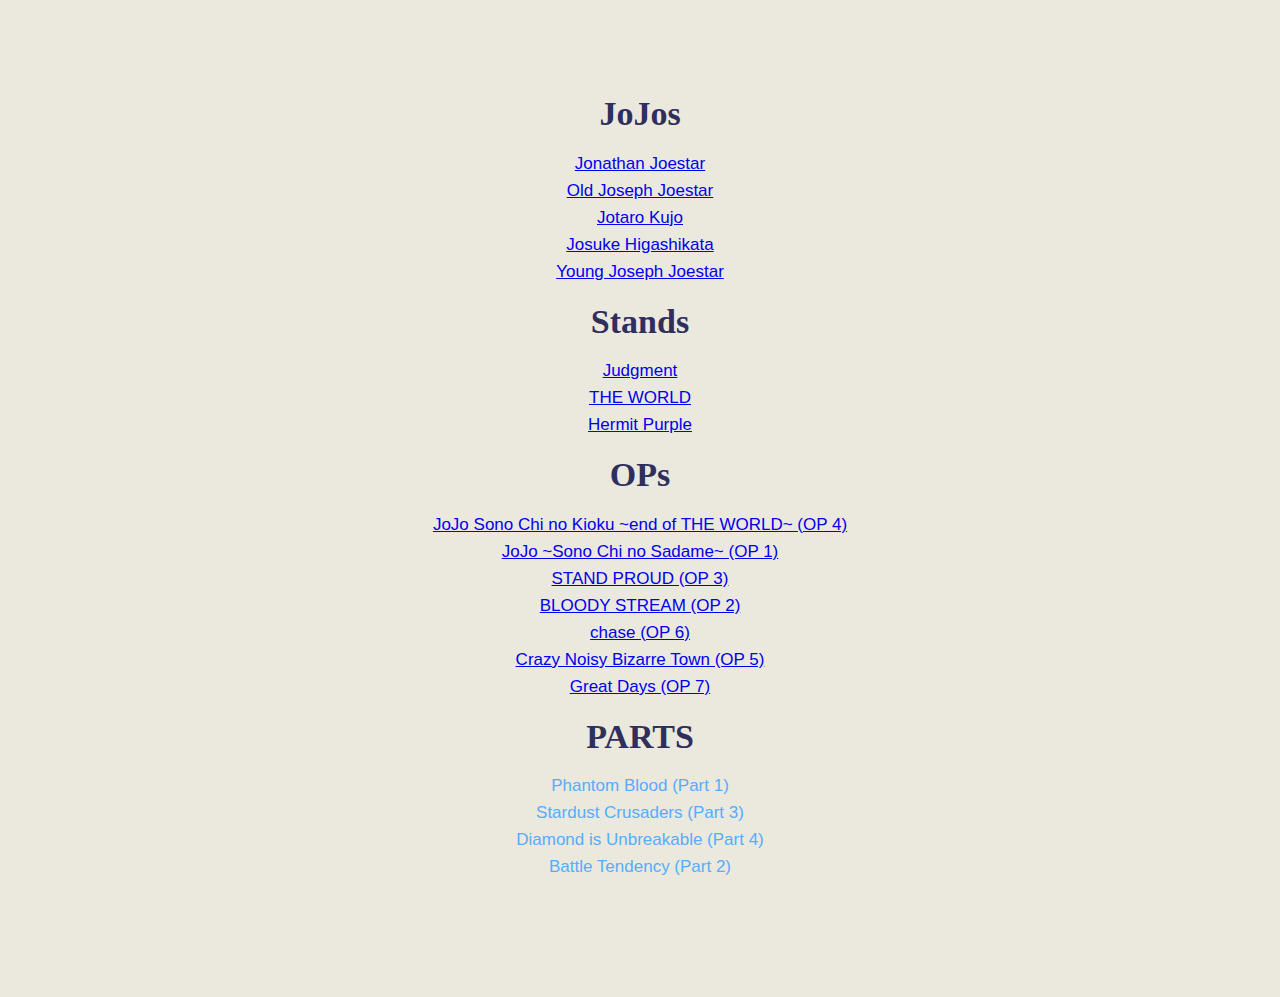
==== Page2.html @ da79ece2 "Update Page2.html" ====
<html>
<head>
  <link href="myCool.css" rel="stylesheet" type="text/css">
</head>
  <title>JJBA Stuff</title>
<body>
  <h1>JoJos</h1>
  <ul>
    <li><a href="http://vignette2.wikia.nocookie.net/vsbattles/images/9/91/Jonathan_jojoeoh.png/revision/latest?cb=20160727121945" target="_blank">Jonathan Joestar</a></li>
    <li><a href="http://vignette4.wikia.nocookie.net/jjba/images/2/23/Joseph_anime.jpg/revision/latest?cb=20131219030644" target="_blank">Old Joseph Joestar</a></li>
    <li><a href="https://s-media-cache-ak0.pinimg.com/564x/c3/71/d3/c371d3074f812b825026e3b10369f3d6.jpg" target="_blank">Jotaro Kujo</a></li>
    <li><a href="http://www.fightersgeneration.com/nx4/game/jojo-allstarbattle/char-art/josuke-allstarbattle.png" target="_blank">Josuke Higashikata</a></li>
    <li><a href="http://static.zerochan.net/Joseph.Joestar.full.2035241.jpg" target="_blank">Young Joseph Joestar</a></li>
  <h1>Stands</h1>
  <ul>
    <li><a href="http://i.imgur.com/wc7j5gO.jpg" target="_blank">Judgment</a></li>
    <li><a href="http://i.imgur.com/giaiYK7.jpg" target="_blank">THE WORLD</a></li>
    <li><a href="http://i.imgur.com/mlSoahh.jpg" target="_blank">Hermit Purple</a></li>
  </ul>
  <h1>OPs</h1>
  <ul>
    <li><a href="https://www.youtube.com/watch?v=z1OpA4qeIzI" target="_blank">JoJo Sono Chi no Kioku ~end of THE WORLD~ (OP 4)</a></li>
    <li><a href="https://www.youtube.com/watch?v=m_vux8N4dy4" target="_blank">JoJo ~Sono Chi no Sadame~ (OP 1)</a></li>
    <li><a href="https://www.youtube.com/watch?v=RordBk3Ztk4" target="_blank">STAND PROUD (OP 3)</a></li>
    <li><a href="https://www.youtube.com/watch?v=rf7h0D-Qwf8" target="_blank">BLOODY STREAM (OP 2)</a></li>
    <li><a href="https://www.youtube.com/watch?v=Kzz8PlUHkC4" target="_blank">chase (OP 6)</a></li>
    <li><a href="https://www.youtube.com/watch?v=Zm3ryyC9L3I" target="_blank">Crazy Noisy Bizarre Town (OP 5)</a></li>
    <li><a href="https://www.youtube.com/watch?v=oBiVN5T7dv8" target="_blank">Great Days (OP 7)</a></li>
  </ul>
  <h1>PARTS</h1>
  <ul>
    <li>Phantom Blood (Part 1)</li>
    <li>Stardust Crusaders (Part 3)</li>
    <li>Diamond is Unbreakable (Part 4)</li>
    <li>Battle Tendency (Part 2)</li>
</body>
</html>
---- myCool.css ----
body {
	padding: 100px;
	color: #2F2F5D;
	background-color: #EBE8DD;
	font-family: Verdana, Geneva, sans-serif;
	text-align: center;
}

h2 {
	text-transform: uppercase;
	font-size: 16px;
	font-family: Verdana, sans-serif;
	color: #55ADFF;
}

h1 {
	font-family: Buttermilk, fantasy;
	text-align: center;
}

tracked-caps {
	letter-spacing: 8px;
}

body {
	font-size:17px;
	line-height:27px;
	width:700px;
	margin:0px auto;
}

ul.one {
	float: left;
	background: blue;
	width: 33%;
	height: 33%;
	text-decoration: none;
}

ul.three {
	float: right;
	background: red;
	width: 33%;
	height: 33%;
	text-decoration;
}

li {
	list-style-type: none;
	color: #55ADFF;
}

ul {
	padding: 0px;
}

h3 {
	color: #55ADFF;
}

a.link:visited {
	color: #d882cc;
}
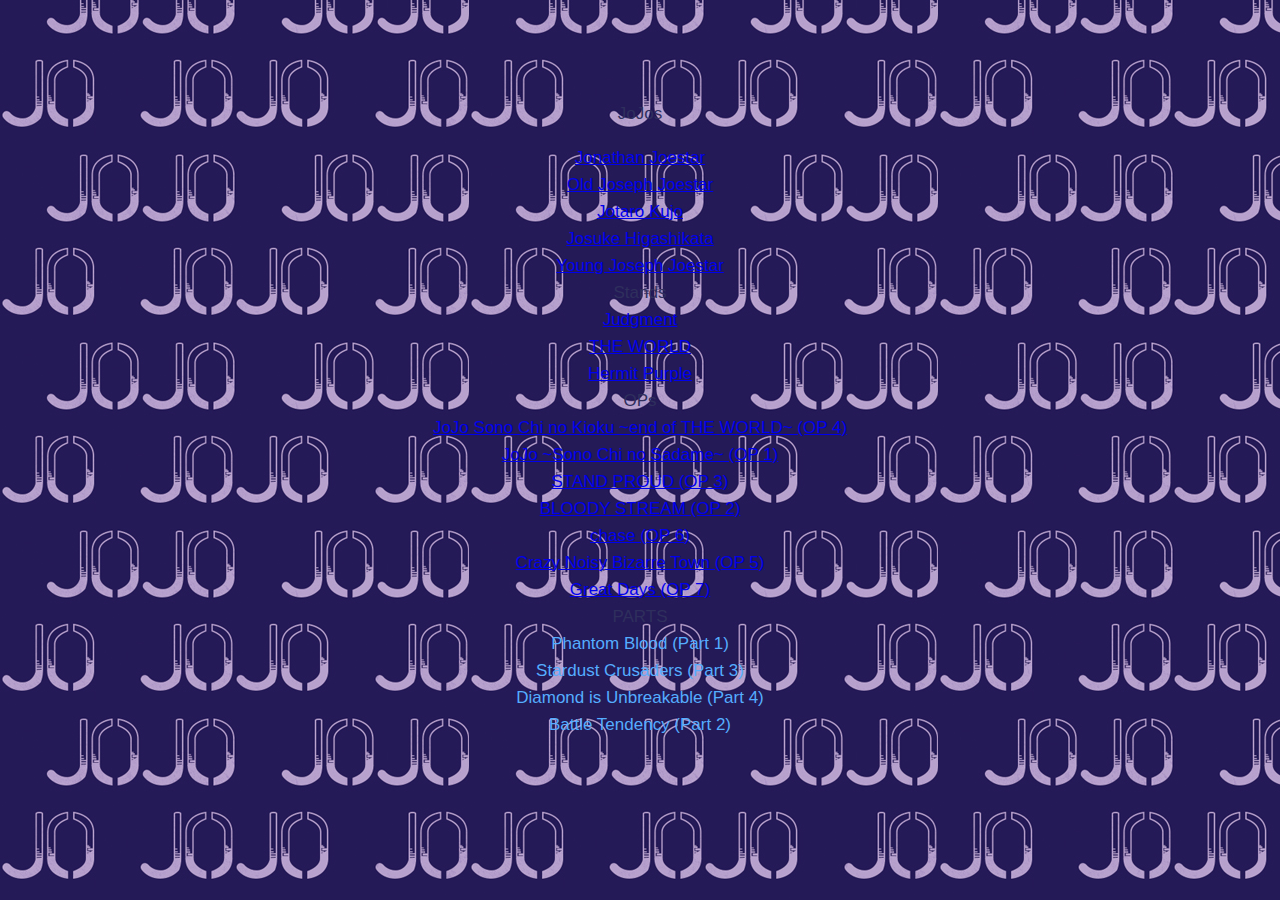
==== commit 16819565: "Update Page2.html" ====
--- a/Page2.html
+++ b/Page2.html
@@ -4,20 +4,20 @@
 </head>
   <title>JJBA Stuff</title>
 <body>
-  <h1>JoJos</h1>
+  <h1.jjba>JoJos</h1.jjba>
   <ul>
     <li><a href="http://vignette2.wikia.nocookie.net/vsbattles/images/9/91/Jonathan_jojoeoh.png/revision/latest?cb=20160727121945" target="_blank">Jonathan Joestar</a></li>
     <li><a href="http://vignette4.wikia.nocookie.net/jjba/images/2/23/Joseph_anime.jpg/revision/latest?cb=20131219030644" target="_blank">Old Joseph Joestar</a></li>
     <li><a href="https://s-media-cache-ak0.pinimg.com/564x/c3/71/d3/c371d3074f812b825026e3b10369f3d6.jpg" target="_blank">Jotaro Kujo</a></li>
     <li><a href="http://www.fightersgeneration.com/nx4/game/jojo-allstarbattle/char-art/josuke-allstarbattle.png" target="_blank">Josuke Higashikata</a></li>
     <li><a href="http://static.zerochan.net/Joseph.Joestar.full.2035241.jpg" target="_blank">Young Joseph Joestar</a></li>
-  <h1>Stands</h1>
+  <h1.jjba>Stands</h1.jjba>
   <ul>
     <li><a href="http://i.imgur.com/wc7j5gO.jpg" target="_blank">Judgment</a></li>
     <li><a href="http://i.imgur.com/giaiYK7.jpg" target="_blank">THE WORLD</a></li>
     <li><a href="http://i.imgur.com/mlSoahh.jpg" target="_blank">Hermit Purple</a></li>
   </ul>
-  <h1>OPs</h1>
+  <h1.jjba>OPs</h1.jjba>
   <ul>
     <li><a href="https://www.youtube.com/watch?v=z1OpA4qeIzI" target="_blank">JoJo Sono Chi no Kioku ~end of THE WORLD~ (OP 4)</a></li>
     <li><a href="https://www.youtube.com/watch?v=m_vux8N4dy4" target="_blank">JoJo ~Sono Chi no Sadame~ (OP 1)</a></li>
@@ -27,7 +27,7 @@
     <li><a href="https://www.youtube.com/watch?v=Zm3ryyC9L3I" target="_blank">Crazy Noisy Bizarre Town (OP 5)</a></li>
     <li><a href="https://www.youtube.com/watch?v=oBiVN5T7dv8" target="_blank">Great Days (OP 7)</a></li>
   </ul>
-  <h1>PARTS</h1>
+  <h1.jjba>PARTS</h1.jjba>
   <ul>
     <li>Phantom Blood (Part 1)</li>
     <li>Stardust Crusaders (Part 3)</li>
--- a/myCool.css
+++ b/myCool.css
@@ -4,6 +4,7 @@
 	background-color: #EBE8DD;
 	font-family: Verdana, Geneva, sans-serif;
 	text-align: center;
+	background-image: url(tumblr_nk1i2e13BX1u7591ko10_r1_500.jpg);
 }
 
 h2 {
@@ -61,3 +62,11 @@
 a.link:visited {
 	color: #d882cc;
 }
+
+body.two {
+	padding: 100px;
+	color: #2F2F5D;
+	background-color: #EBE8DD;
+	font-family: Verdana, Geneva, sans-serif;
+	text-align: center;
+}
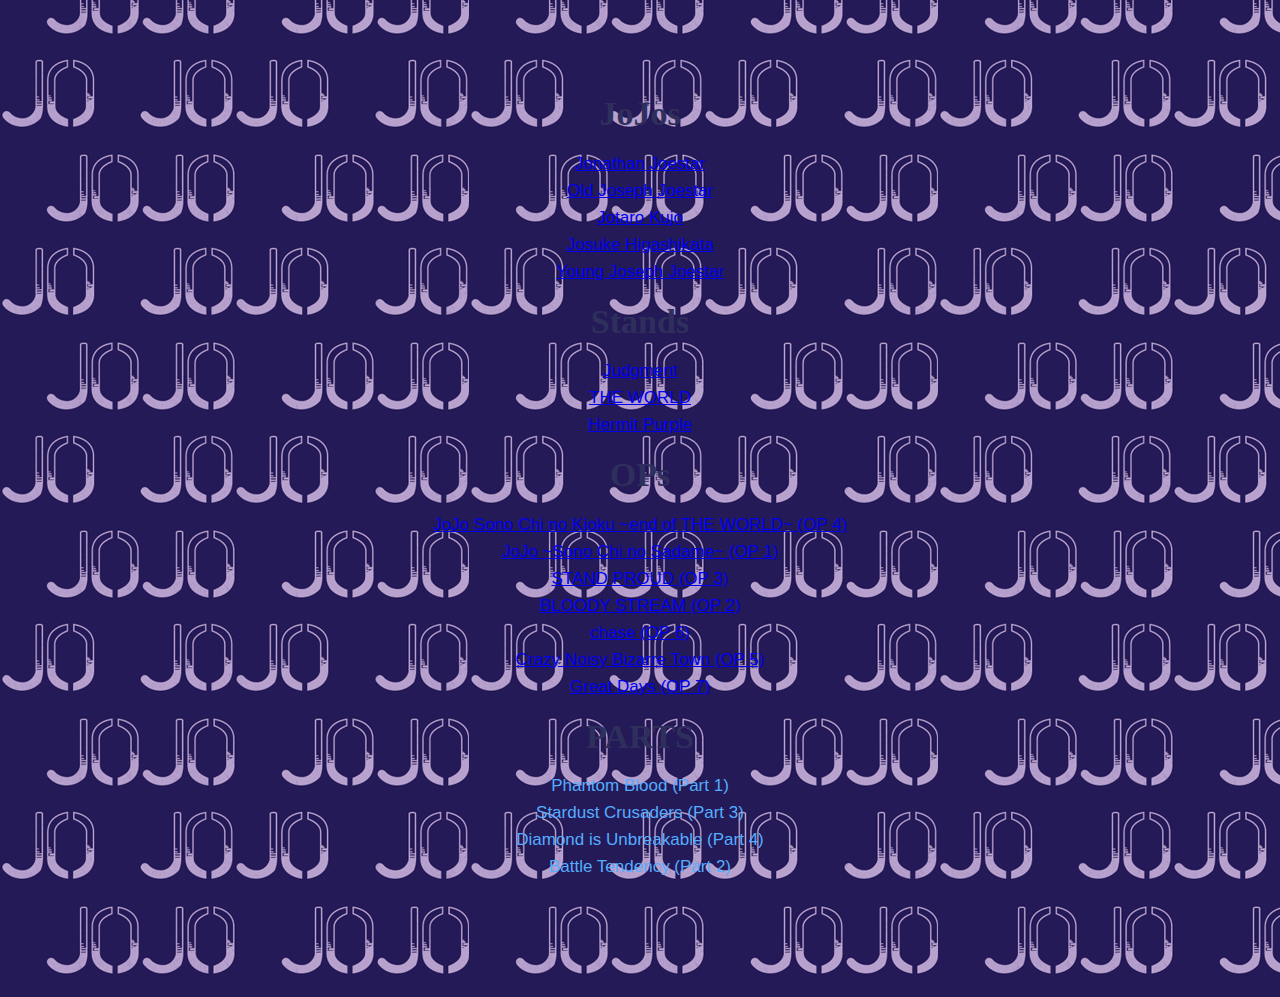
==== commit ab10db79: "Update Page2.html" ====
--- a/Page2.html
+++ b/Page2.html
@@ -4,20 +4,20 @@
 </head>
   <title>JJBA Stuff</title>
 <body>
-  <h1.jjba>JoJos</h1.jjba>
+  <h1>JoJos</h1>
   <ul>
     <li><a href="http://vignette2.wikia.nocookie.net/vsbattles/images/9/91/Jonathan_jojoeoh.png/revision/latest?cb=20160727121945" target="_blank">Jonathan Joestar</a></li>
     <li><a href="http://vignette4.wikia.nocookie.net/jjba/images/2/23/Joseph_anime.jpg/revision/latest?cb=20131219030644" target="_blank">Old Joseph Joestar</a></li>
     <li><a href="https://s-media-cache-ak0.pinimg.com/564x/c3/71/d3/c371d3074f812b825026e3b10369f3d6.jpg" target="_blank">Jotaro Kujo</a></li>
     <li><a href="http://www.fightersgeneration.com/nx4/game/jojo-allstarbattle/char-art/josuke-allstarbattle.png" target="_blank">Josuke Higashikata</a></li>
     <li><a href="http://static.zerochan.net/Joseph.Joestar.full.2035241.jpg" target="_blank">Young Joseph Joestar</a></li>
-  <h1.jjba>Stands</h1.jjba>
+  <h1>Stands</h1>
   <ul>
     <li><a href="http://i.imgur.com/wc7j5gO.jpg" target="_blank">Judgment</a></li>
     <li><a href="http://i.imgur.com/giaiYK7.jpg" target="_blank">THE WORLD</a></li>
     <li><a href="http://i.imgur.com/mlSoahh.jpg" target="_blank">Hermit Purple</a></li>
   </ul>
-  <h1.jjba>OPs</h1.jjba>
+  <h1>OPs</h1>
   <ul>
     <li><a href="https://www.youtube.com/watch?v=z1OpA4qeIzI" target="_blank">JoJo Sono Chi no Kioku ~end of THE WORLD~ (OP 4)</a></li>
     <li><a href="https://www.youtube.com/watch?v=m_vux8N4dy4" target="_blank">JoJo ~Sono Chi no Sadame~ (OP 1)</a></li>
@@ -27,7 +27,7 @@
     <li><a href="https://www.youtube.com/watch?v=Zm3ryyC9L3I" target="_blank">Crazy Noisy Bizarre Town (OP 5)</a></li>
     <li><a href="https://www.youtube.com/watch?v=oBiVN5T7dv8" target="_blank">Great Days (OP 7)</a></li>
   </ul>
-  <h1.jjba>PARTS</h1.jjba>
+  <h1>PARTS</h1>
   <ul>
     <li>Phantom Blood (Part 1)</li>
     <li>Stardust Crusaders (Part 3)</li>
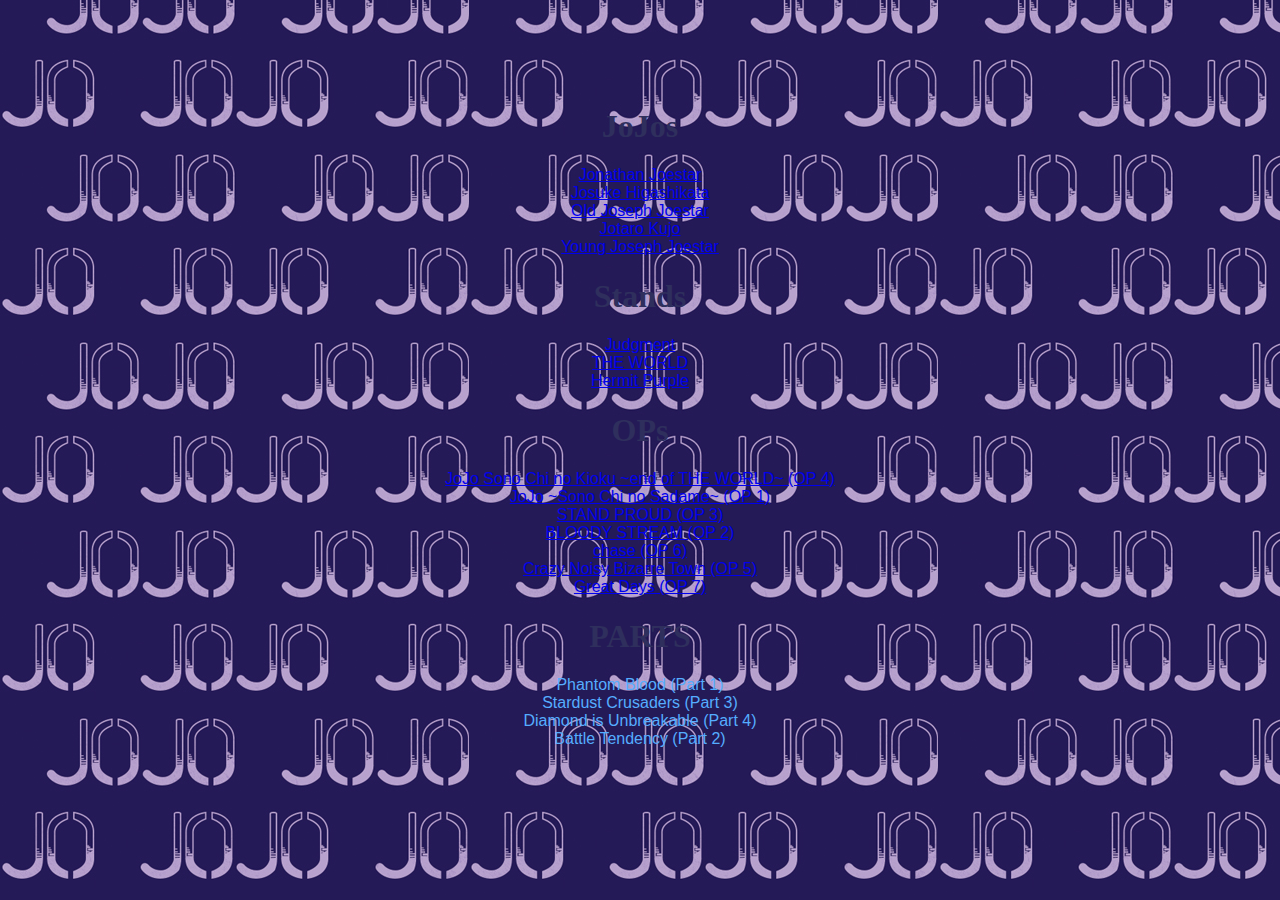
==== commit 88dcaf2f: "Update Page2.html" ====
--- a/Page2.html
+++ b/Page2.html
@@ -7,9 +7,9 @@
   <h1>JoJos</h1>
   <ul>
     <li><a href="http://vignette2.wikia.nocookie.net/vsbattles/images/9/91/Jonathan_jojoeoh.png/revision/latest?cb=20160727121945" target="_blank">Jonathan Joestar</a></li>
+    <li><a href="http://www.fightersgeneration.com/nx4/game/jojo-allstarbattle/char-art/josuke-allstarbattle.png" target="_blank">Josuke Higashikata</a></li>
     <li><a href="http://vignette4.wikia.nocookie.net/jjba/images/2/23/Joseph_anime.jpg/revision/latest?cb=20131219030644" target="_blank">Old Joseph Joestar</a></li>
     <li><a href="https://s-media-cache-ak0.pinimg.com/564x/c3/71/d3/c371d3074f812b825026e3b10369f3d6.jpg" target="_blank">Jotaro Kujo</a></li>
-    <li><a href="http://www.fightersgeneration.com/nx4/game/jojo-allstarbattle/char-art/josuke-allstarbattle.png" target="_blank">Josuke Higashikata</a></li>
     <li><a href="http://static.zerochan.net/Joseph.Joestar.full.2035241.jpg" target="_blank">Young Joseph Joestar</a></li>
   <h1>Stands</h1>
   <ul>
--- a/myCool.css
+++ b/myCool.css
@@ -19,8 +19,7 @@
 	text-align: center;
 }
 
-tracked-caps {
-	letter-spacing: 8px;
+
 }
 
 body {
@@ -59,14 +58,14 @@
 	color: #55ADFF;
 }
 
-a.link:visited {
-	color: #d882cc;
+tracked-caps {
+	letter-spacing: 8px;
 }
-
 body.two {
 	padding: 100px;
-	color: #2F2F5D;
-	background-color: #EBE8DD;
-	font-family: Verdana, Geneva, sans-serif;
-	text-align: center;
-}
+ 	color: #2F2F5D;
+ 	background-color: #EBE8DD;
+ 	font-family: Verdana, Geneva, sans-serif;
+ 	text-align: center;
+ }
+	
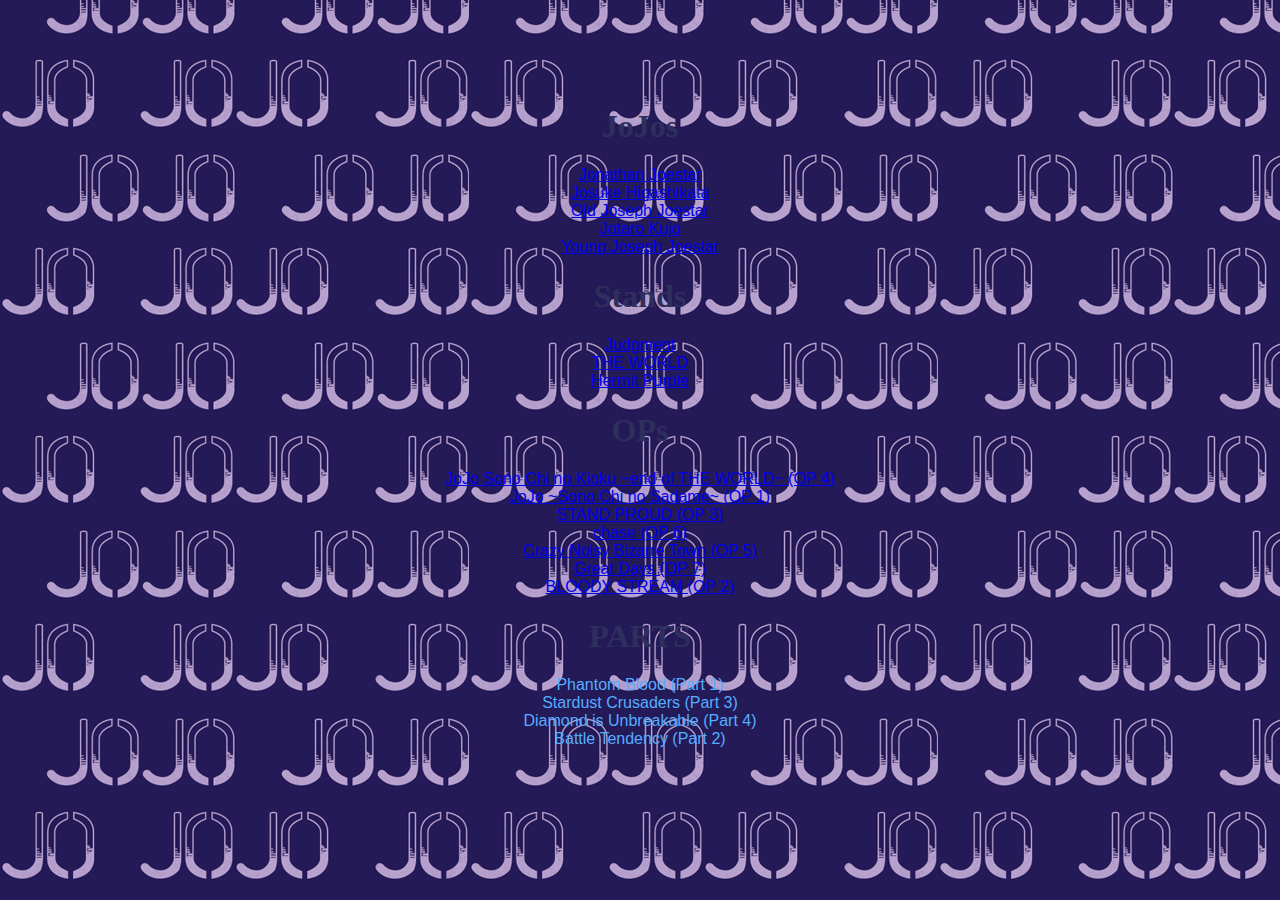
==== commit 43d71eb8: "Update Page2.html" ====
--- a/Page2.html
+++ b/Page2.html
@@ -22,10 +22,10 @@
     <li><a href="https://www.youtube.com/watch?v=z1OpA4qeIzI" target="_blank">JoJo Sono Chi no Kioku ~end of THE WORLD~ (OP 4)</a></li>
     <li><a href="https://www.youtube.com/watch?v=m_vux8N4dy4" target="_blank">JoJo ~Sono Chi no Sadame~ (OP 1)</a></li>
     <li><a href="https://www.youtube.com/watch?v=RordBk3Ztk4" target="_blank">STAND PROUD (OP 3)</a></li>
-    <li><a href="https://www.youtube.com/watch?v=rf7h0D-Qwf8" target="_blank">BLOODY STREAM (OP 2)</a></li>
     <li><a href="https://www.youtube.com/watch?v=Kzz8PlUHkC4" target="_blank">chase (OP 6)</a></li>
     <li><a href="https://www.youtube.com/watch?v=Zm3ryyC9L3I" target="_blank">Crazy Noisy Bizarre Town (OP 5)</a></li>
     <li><a href="https://www.youtube.com/watch?v=oBiVN5T7dv8" target="_blank">Great Days (OP 7)</a></li>
+    <li><a href="https://www.youtube.com/watch?v=rf7h0D-Qwf8" target="_blank">BLOODY STREAM (OP 2)</a></li>
   </ul>
   <h1>PARTS</h1>
   <ul>
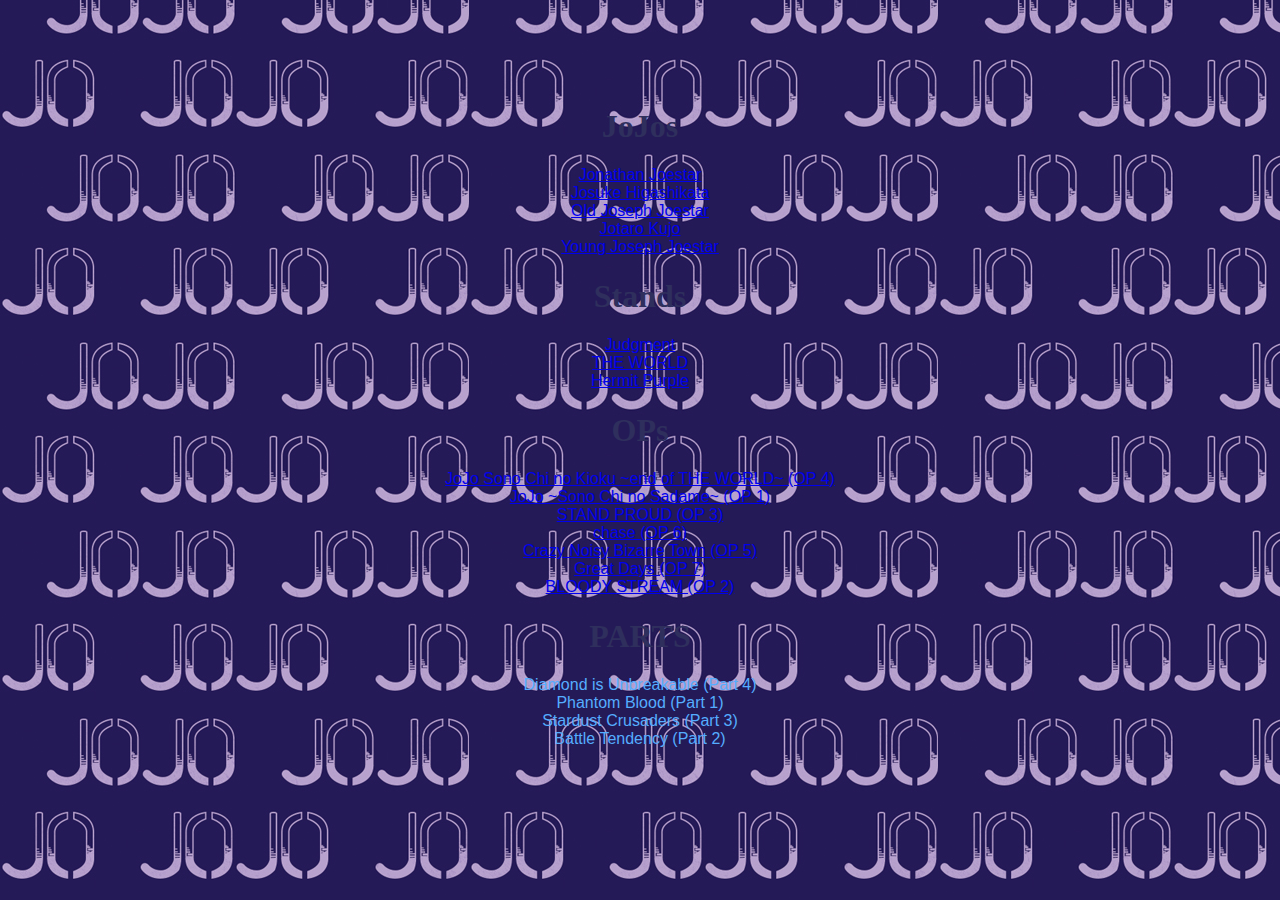
==== commit fd0297f5: "Update Page2.html" ====
--- a/Page2.html
+++ b/Page2.html
@@ -29,9 +29,9 @@
   </ul>
   <h1>PARTS</h1>
   <ul>
+    <li>Diamond is Unbreakable (Part 4)</li>
     <li>Phantom Blood (Part 1)</li>
     <li>Stardust Crusaders (Part 3)</li>
-    <li>Diamond is Unbreakable (Part 4)</li>
     <li>Battle Tendency (Part 2)</li>
 </body>
 </html>
